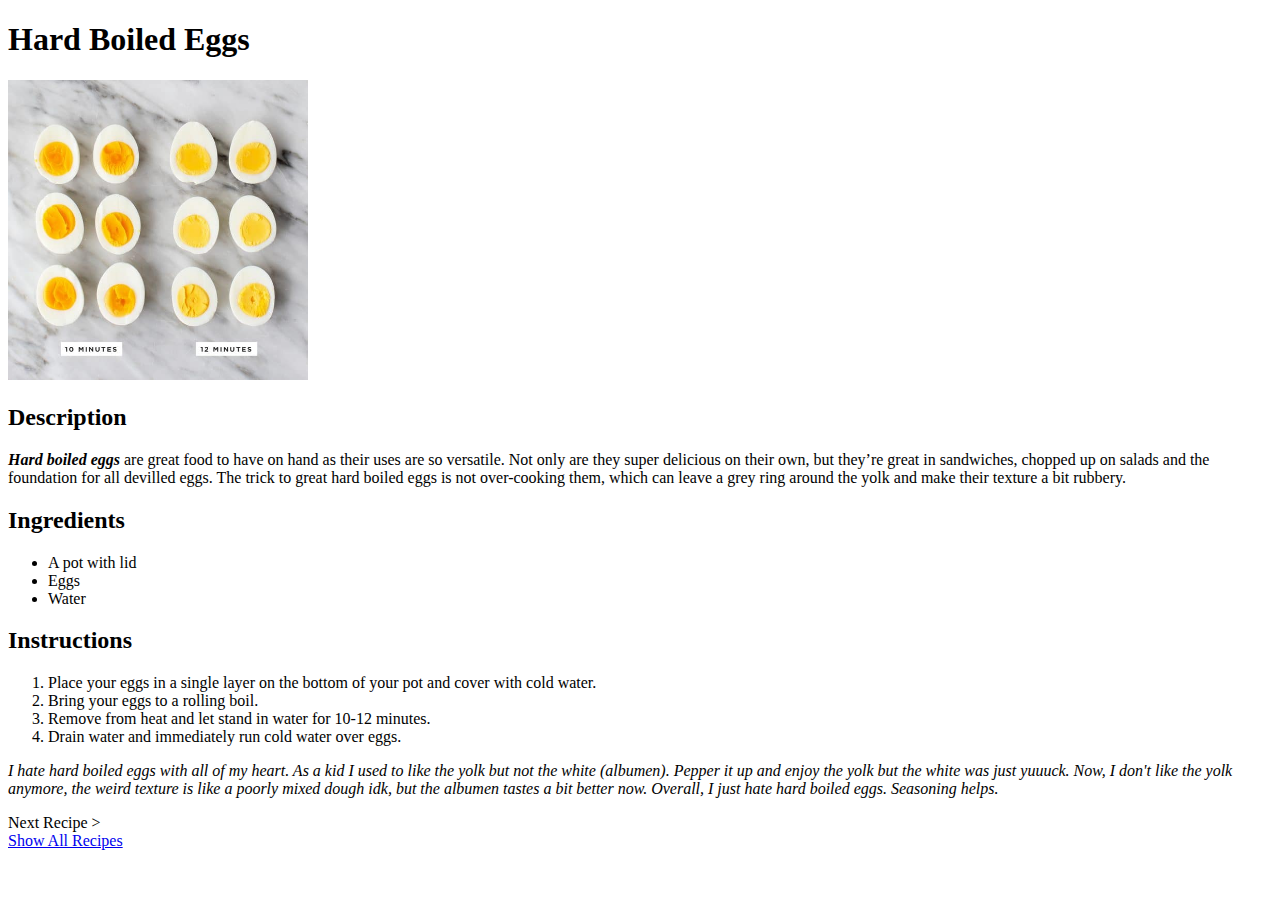
==== recipes/hardBoiled.html @ cd7e0332 "Feat: Added the Recipe to Hard Boiled Eggs" ====
<!DOCTYPE html>
<html lang="en">

<head>
    <meta charset="UTF-8">
    <meta name="viewport" content="width=device-width, initial-scale=1.0">
    <title>Boiled Eggs</title>
</head>

<body>

    <h1>Hard Boiled Eggs</h1>
    <img src="../images/hard-boiled.jpg" alt="I hate hard-boiled eggs" height="300" width="300">
    <h2>Description</h2>
    <p><strong><em>Hard boiled eggs</em></strong> are great food to have on hand as their uses are so versatile. Not
        only are they super delicious on their own, but they’re great in sandwiches, chopped up on salads and the
        foundation for all devilled eggs. The trick to great hard boiled eggs is not over-cooking them, which can leave
        a grey ring around the yolk and make their texture a bit rubbery.</p>
    <h2>Ingredients</h2>
    <ul>
        <li>A pot with lid</li>
        <li>Eggs</li>
        <li>Water</li>
    </ul>
    <h2>Instructions</h2>
    <ol>
        <li>Place your eggs in a single layer on the bottom of your pot and cover with cold water.</li>
        <li>Bring your eggs to a rolling boil.</li>
        <li>Remove from heat and let stand in water for 10-12 minutes.</li>
        <li>Drain water and immediately run cold water over eggs.</li>
    </ol>
    <p>
    <em>I hate hard boiled eggs with all of my heart. As a kid I used to like the yolk but not the white (albumen).
        Pepper it up and enjoy the yolk but the white was just yuuuck. Now, I don't like the yolk anymore, the weird
        texture is like a poorly mixed dough idk, but the albumen tastes a bit better now. Overall, I just hate hard boiled
        eggs. Seasoning helps.</em>
    </p>

    <a>Next Recipe ></a>
    <br>
    <a href="../index.html">Show All Recipes</a>
</body>

</html>
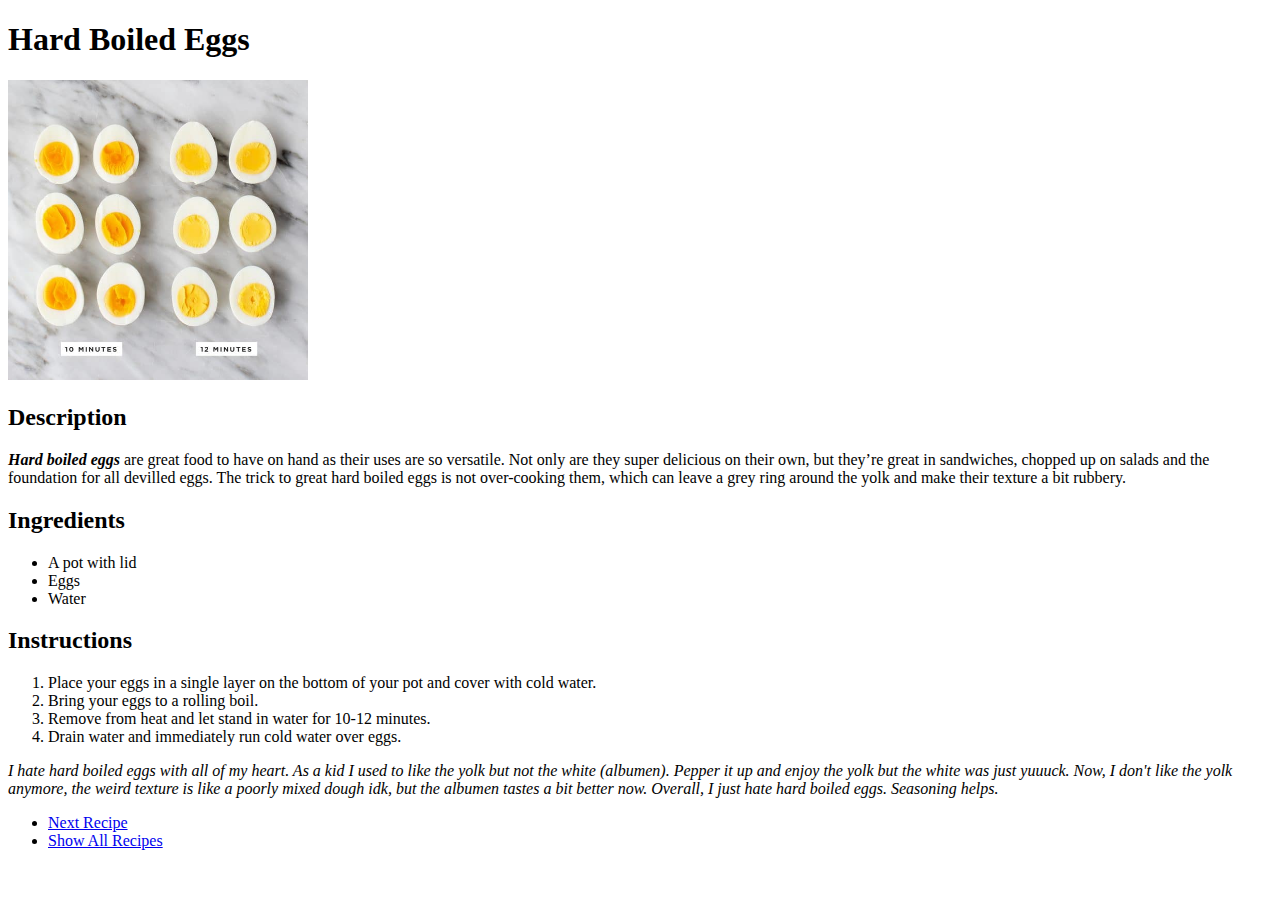
==== commit 828b9d1d: "Feat: Added 2 more recipes and navigation" ====
--- a/recipes/hardBoiled.html
+++ b/recipes/hardBoiled.html
@@ -30,15 +30,17 @@
         <li>Drain water and immediately run cold water over eggs.</li>
     </ol>
     <p>
-    <em>I hate hard boiled eggs with all of my heart. As a kid I used to like the yolk but not the white (albumen).
-        Pepper it up and enjoy the yolk but the white was just yuuuck. Now, I don't like the yolk anymore, the weird
-        texture is like a poorly mixed dough idk, but the albumen tastes a bit better now. Overall, I just hate hard boiled
-        eggs. Seasoning helps.</em>
+        <em>
+            I hate hard boiled eggs with all of my heart. As a kid I used to like the yolk but not the white (albumen).
+            Pepper it up and enjoy the yolk but the white was just yuuuck. Now, I don't like the yolk anymore, the weird
+            texture is like a poorly mixed dough idk, but the albumen tastes a bit better now. Overall, I just hate hard
+            boiled eggs. Seasoning helps.
+        </em>
     </p>
-
-    <a>Next Recipe ></a>
-    <br>
-    <a href="../index.html">Show All Recipes</a>
+    <ul>
+        <li><a href="./papayaBars.html">Next Recipe</a></li>
+        <li><a href="../index.html">Show All Recipes</a></li>
+    </ul>
 </body>
 
 </html>